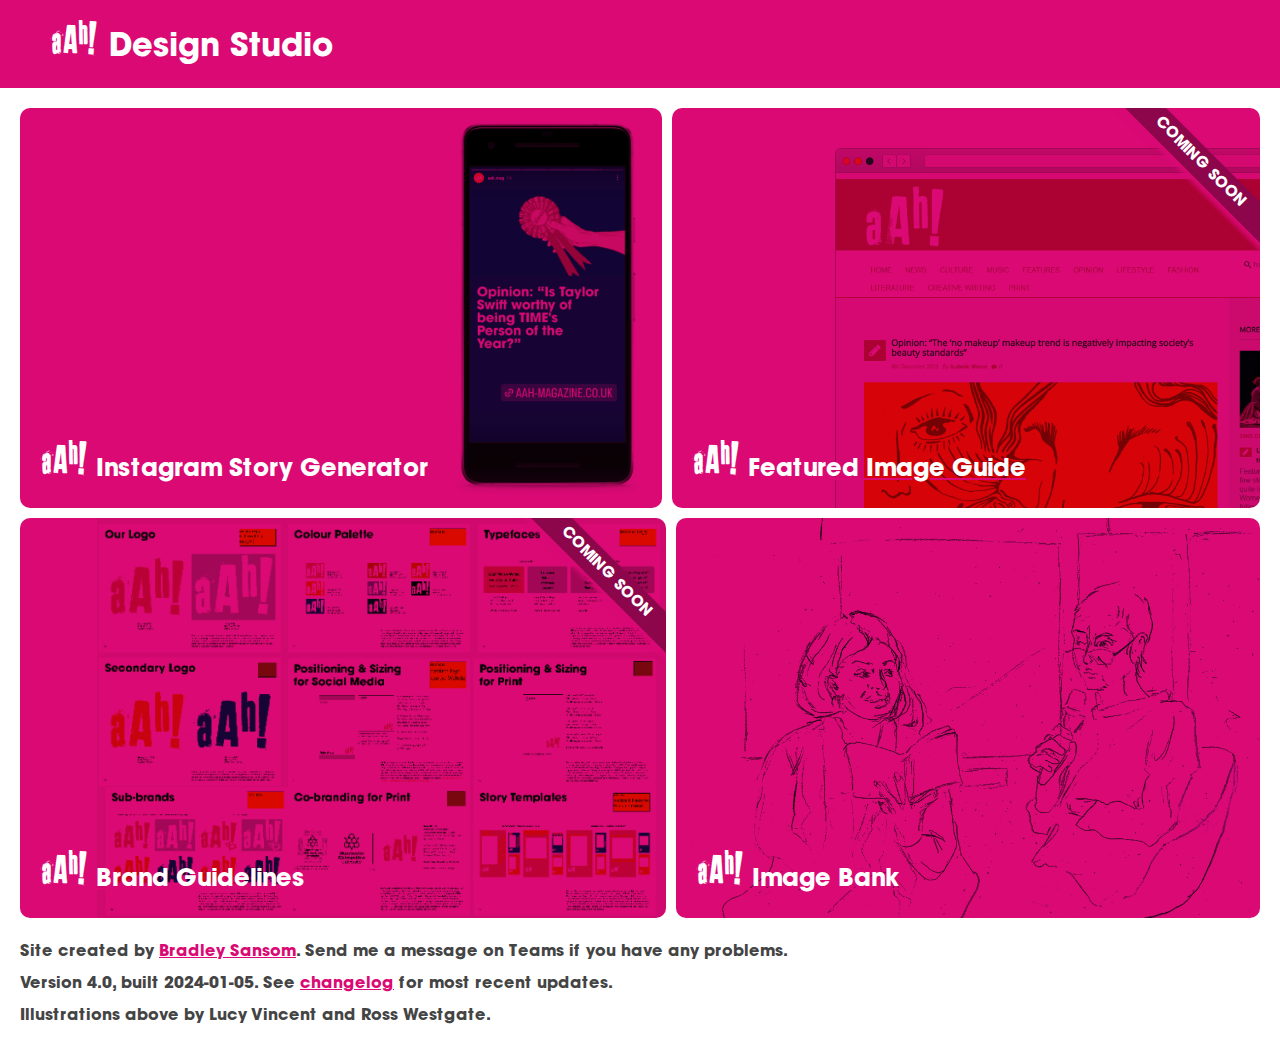
==== index.html @ 0abbd47b "Version 4.0" ====
<!DOCTYPE html>
<html lang="en">

<head>
    <meta charset="UTF-8">
    <meta http-equiv="X-UA-Compatible" content="IE=edge">
    <meta name="viewport" content="width=device-width, initial-scale=1.0">

    <!-- Primary Meta Tags -->
    <title>aAh! Design Studio</title>
    <meta name="title" content="aAh! Design Studio">
    <meta name="description"
        content="A set of tools to assist in the creation of consistent graphics for aAh! magazine, including for Instagram stories and the website.">
    <meta name="theme-color" content="#da0974">

    <!-- Open Graph / Facebook -->
    <meta property="og:type" content="website">
    <meta property="og:url" content="https://mag-images.github.io/">
    <meta property="og:title" content="aAh! Design Studio">
    <meta property="og:description"
        content="A set of tools to assist in the creation of consistent graphics for aAh! magazine, including for Instagram stories and the website.">
    <meta property="og:image" content="https://mag-images.github.io/images/meta.png">

    <!-- Twitter -->
    <meta property="twitter:card" content="summary_large_image">
    <meta property="twitter:url" content="https://mag-images.github.io/">
    <meta property="twitter:title" content="aAh! Design Studio">
    <meta property="twitter:description"
        content="A set of tools to assist in the creation of consistent graphics for aAh! magazine, including for Instagram stories and the website.">
    <meta property="twitter:image" content="https://mag-images.github.io/images/meta.png">

    <!-- Icons -->
    <link rel="shortcut icon" href="/favicon.ico" type="image/x-icon">
    <link rel="icon" href="/favicon.ico" type="image/x-icon">
    <link rel="apple-touch-icon" href="/images/icons/icon-192x192.png">

    <!-- PWA Manifest -->
    <link rel="manifest" href="manifest.json">


    <style>
        :root {
            --aah-pink: #da0974;
            --aah-blue: #195f72;
            --aah-orange: #fb5012;
            --grey: #444;
            --energy-yellow: #e1ad01;
            --energy-green: #00a693;
            --energy-terracota: #d47553;
            --freshers23-tomato: #eb5a4d;
            --freshers23-cherry: #a7191d;
            --freshers23-mint: #61a5a0;
            --freshers23-cream: #f6e7ce;
        }

        @font-face {
            font-family: 'AAHITCAvantGardeProBold';
            src: url(fonts/AAHITCAvantGardeProBold.eot);
            src: url(fonts/AAHITCAvantGardeProBold.eot) format("embedded-opentype"), url(fonts/AAHITCAvantGardeProBold.woff2) format("woff2"), url(fonts/AAHITCAvantGardeProBold.woff) format("woff"), url(fonts/AAHITCAvantGardeProBold.ttf) format("truetype"), url(fonts/AAHITCAvantGardeProBold.svg#AAHITCAvantGardeProBold) format("svg")
        }



        body {
            font-family: "AAHITCAvantGardeProBold", sans-serif;
            margin: 0;
            padding: 0
        }


        h3 {
            color: var(--aah-pink);
            font-size: 1.5rem;
            margin-bottom: 10px
        }

        header {
            padding: 20px 20px 20px 50px;
            background-color: var(--aah-pink);
            display: flex;
            flex-direction: row;
            flex-wrap: nowrap;
            align-items: center;
            justify-content: flex-start;
            gap: 20px
        }

        header img,
        header h1 {
            display: inline-block;
            margin: 0
        }

        h1 {
            color: #fff
        }

        p {
            color: var(--grey)
        }





        header p {
            color: #fff
        }




        main a.inactive {
            background-color: var(--grey)
        }

        main a.active {
            background-color: var(--aah-pink);
            text-decoration: none
        }







        footer {
            color: var(--grey);
            padding-left: 20px
        }

        footer a {
            color: var(--aah-pink)
        }

        #blurb {
            border: 6px solid var(--aah-pink);
            padding: 24px;
            border-radius: 12px;
            margin: 0;
            font-size: 1.3rem
        }



        .logo {
            font-size: 3rem
        }





        .new {
            color: transparent;
            text-shadow: 0 0 0 white;
            text-transform: uppercase;
        }




        .ribbon-wrapper {
            width: 185px;
            height: 188px;
            overflow: hidden;
            position: absolute;
            top: 0px;
            right: 0px;
        }

        .ribbon {
            font: 15px 'AAHITCAvantGardeProBold';
            color: #333;
            text-align: center;
            -webkit-transform: rotate(45deg);
            -moz-transform: rotate(45deg);
            -ms-transform: rotate(45deg);
            -o-transform: rotate(45deg);
            position: relative;
            padding: 7px 0;
            top: 40px;
            right: 0px;
            width: 250px;
            background-color: #8d054b;
            color: #fff;
            box-shadow: 10px 5px 5px var(--aah-pink);

        }

        main {

            accent-color: var(--aah-pink);
            padding: 10px;
            margin: 10px;
            display: flex;
            gap: 10px;
            flex-wrap: wrap;
        }

        main>a {
            position: relative;
            z-index: 90;
            min-height: 40vh;
            border-radius: 10px;
            min-width: 500px;
            flex-grow: 1;
            background-color: var(--aah-pink);
            color: white;
            padding: 20px;
            display: flex;
            align-items: flex-end;
            transition: .5s;
            text-decoration-color: #da0974;
            background-size: auto 100%;
            background-position: right;
            background-repeat: no-repeat;
            background-blend-mode: multiply;
        }

        main a:hover {
            background-color: #8d054b;
            text-decoration-color: #ffffff;
        }

        main a h2 {
            margin-block: 0;
        }

        @media screen and (max-width: 560px) {
            main a {
                width: 100%;
                min-width: unset;
            }
        }

        a#story {
            background-image: url('/images/story.png');

        }

        a#guidelines {
            background-image: url('/images/guidelines.png');

        }

        a#featured {
            background-image: url('/images/featured.png');

        }

        a#bank {
            background-image: url('/images/bank.png');

        }
    </style>
</head>

<body>
    <header>

        <h1><span class="logo">aah</span> Design Studio</h1>

    </header>
    <main>
        <a href="/story/" id="story">
            <article class="panel">
                <h2><span class="logo">aah</span> Instagram Story Generator</h2>
            </article>
        </a>
        <a href="#" id="featured">
            <article class="panel">
                <div class="ribbon-wrapper">
                    <div class="ribbon">COMING SOON</div>
                </div>
                <h2><span class="logo">aah</span> Featured Image Guide</h2>
            </article>
        </a>
        <a href="#" id="guidelines">
            <article class="panel">
                <div class="ribbon-wrapper">
                    <div class="ribbon">COMING SOON</div>
                </div>
                <h2><span class="logo">aah</span> Brand Guidelines</h2>
            </article>
        </a>
        <a href="https://drive.google.com/drive/folders/1OBRGjMT2rUOKndo6foIfVYJd3H-vvZP6?usp=sharing" id="bank">
            <article class="panel">

                <h2><span class="logo">aah</span> Image Bank</h2>
            </article>
        </a>

    </main>
    <footer>
        <p>Site created by <a href="https://www.bradleysans.uk">Bradley Sansom</a>. Send me a message on Teams if you
            have any
            problems.</p>
        <p>Version 4.0, built 2024-01-05. See <a
                href="https://github.com/mag-images/mag-images.github.io/commits/main">changelog</a> for most recent
            updates.</p>
        <p>Illustrations above by Lucy Vincent and Ross Westgate.</p>
    </footer>

    <script>
        if (navigator && navigator.serviceWorker) {
            navigator.serviceWorker.register('sw.js');
        }
    </script>
</body>


</html>
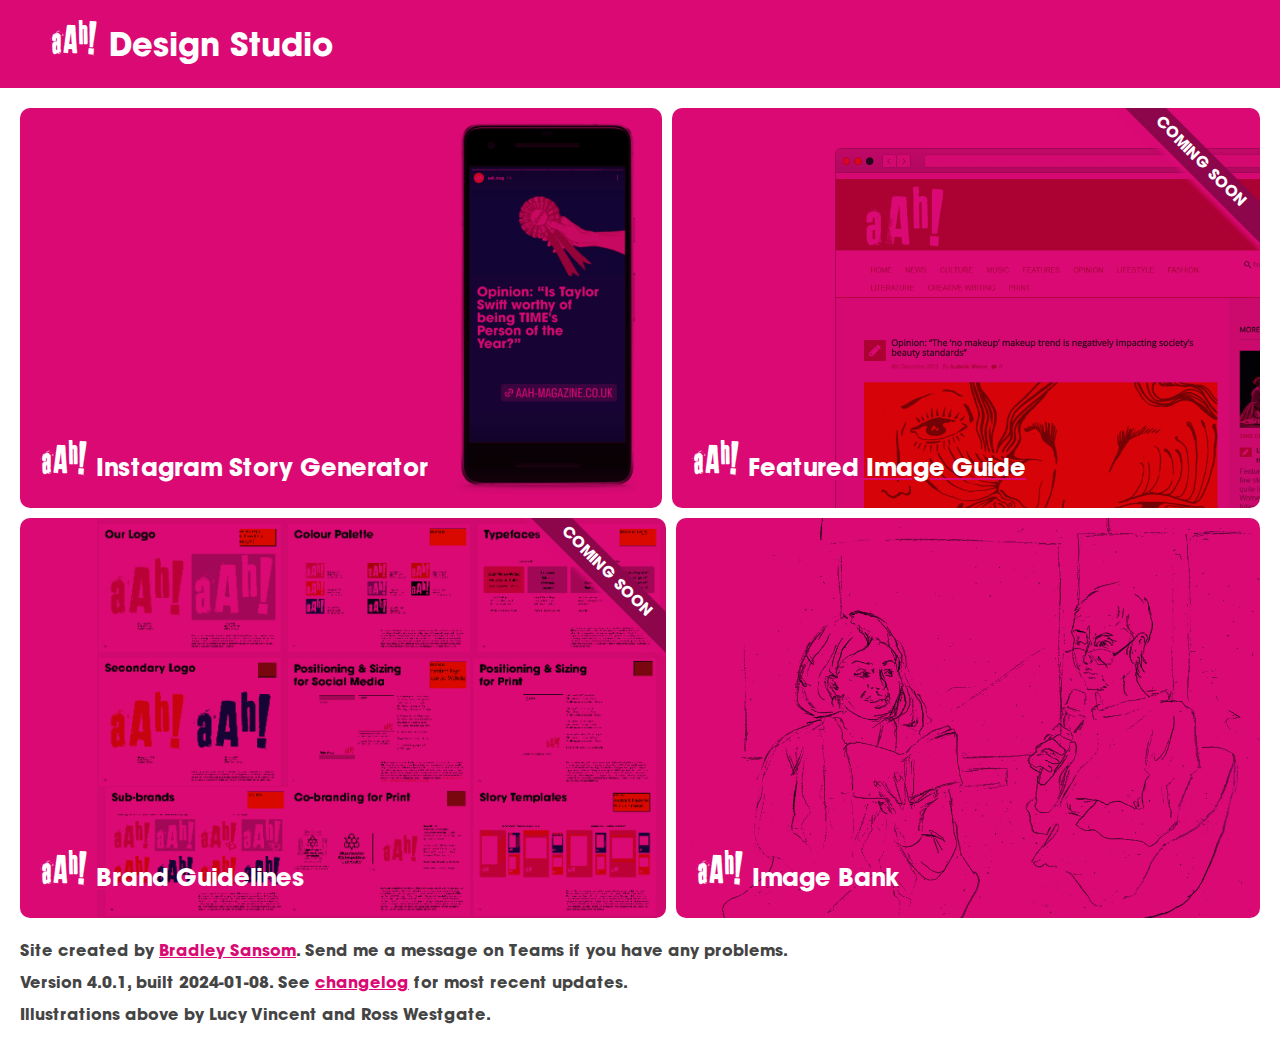
==== commit 18d850f4: "Version 4.0.1" ====
--- a/index.html
+++ b/index.html
@@ -297,7 +297,7 @@
         <p>Site created by <a href="https://www.bradleysans.uk">Bradley Sansom</a>. Send me a message on Teams if you
             have any
             problems.</p>
-        <p>Version 4.0, built 2024-01-05. See <a
+        <p>Version 4.0.1, built 2024-01-08. See <a
                 href="https://github.com/mag-images/mag-images.github.io/commits/main">changelog</a> for most recent
             updates.</p>
         <p>Illustrations above by Lucy Vincent and Ross Westgate.</p>
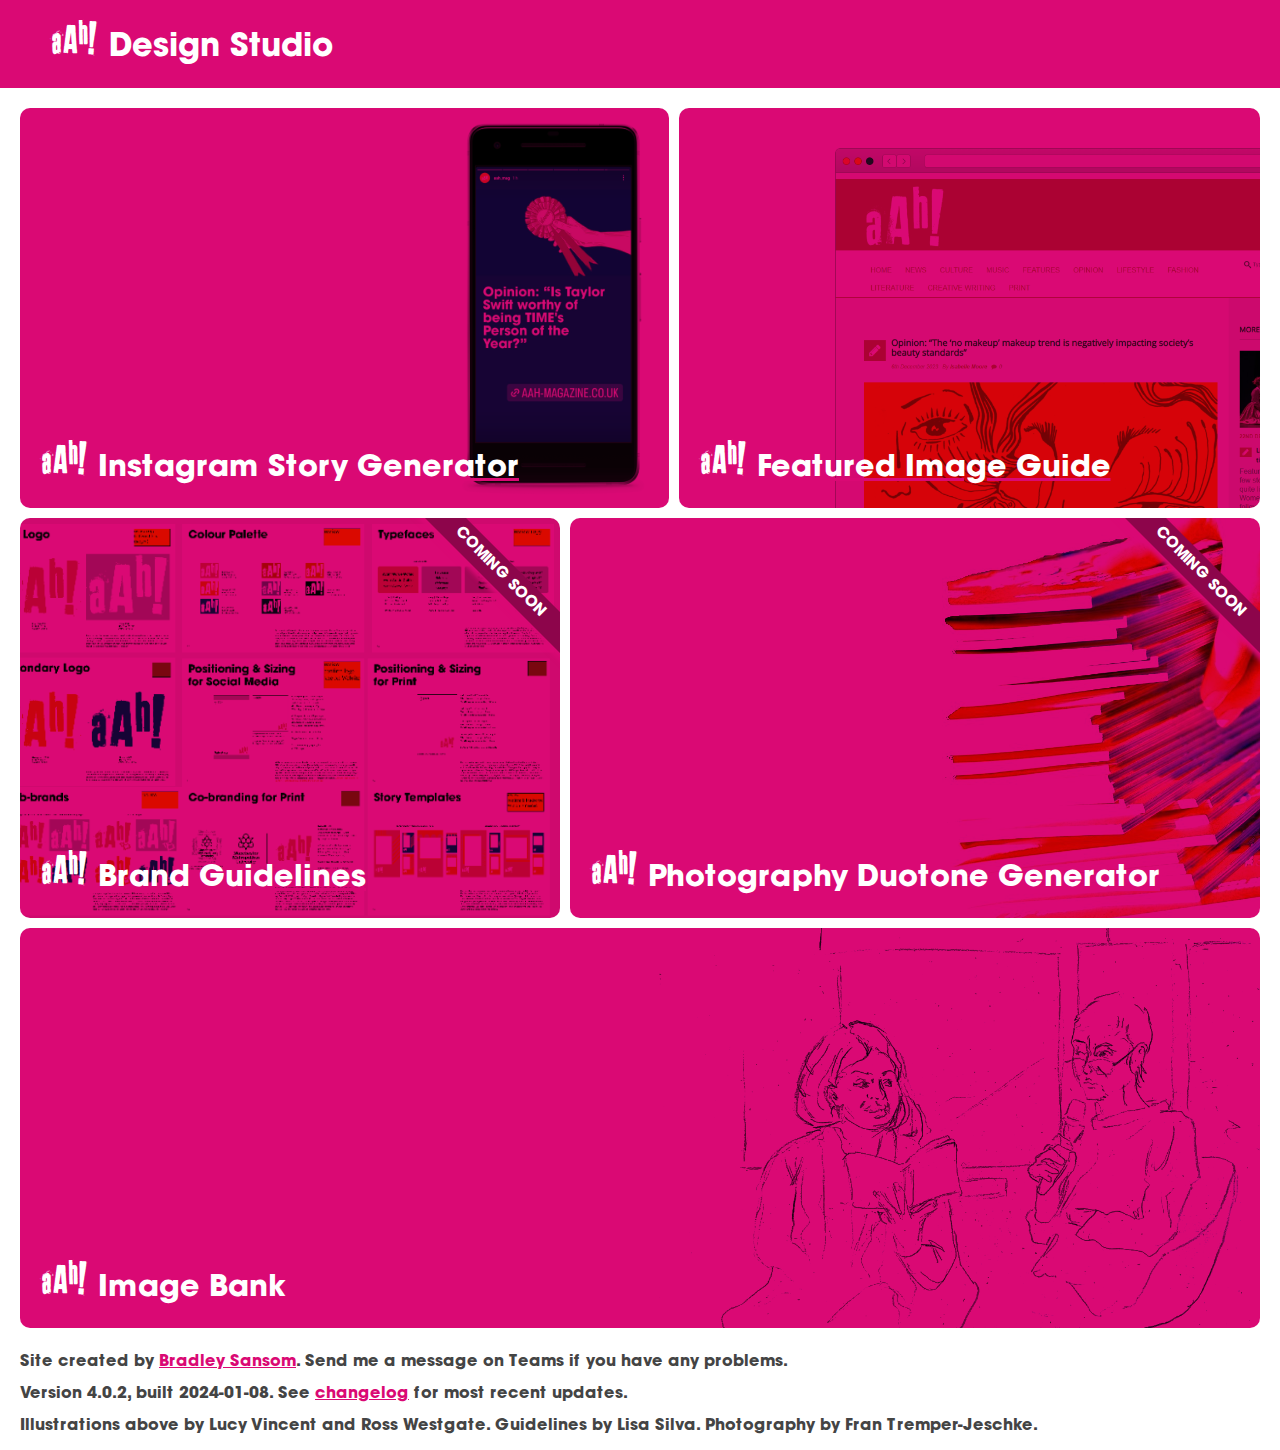
==== commit 15503fb1: "Version 4.0.2" ====
--- a/index.html
+++ b/index.html
@@ -37,224 +37,9 @@
     <!-- PWA Manifest -->
     <link rel="manifest" href="manifest.json">
 
+    <!---->
+    <link rel="stylesheet" href="/style/style.css">
 
-    <style>
-        :root {
-            --aah-pink: #da0974;
-            --aah-blue: #195f72;
-            --aah-orange: #fb5012;
-            --grey: #444;
-            --energy-yellow: #e1ad01;
-            --energy-green: #00a693;
-            --energy-terracota: #d47553;
-            --freshers23-tomato: #eb5a4d;
-            --freshers23-cherry: #a7191d;
-            --freshers23-mint: #61a5a0;
-            --freshers23-cream: #f6e7ce;
-        }
-
-        @font-face {
-            font-family: 'AAHITCAvantGardeProBold';
-            src: url(fonts/AAHITCAvantGardeProBold.eot);
-            src: url(fonts/AAHITCAvantGardeProBold.eot) format("embedded-opentype"), url(fonts/AAHITCAvantGardeProBold.woff2) format("woff2"), url(fonts/AAHITCAvantGardeProBold.woff) format("woff"), url(fonts/AAHITCAvantGardeProBold.ttf) format("truetype"), url(fonts/AAHITCAvantGardeProBold.svg#AAHITCAvantGardeProBold) format("svg")
-        }
-
-
-
-        body {
-            font-family: "AAHITCAvantGardeProBold", sans-serif;
-            margin: 0;
-            padding: 0
-        }
-
-
-        h3 {
-            color: var(--aah-pink);
-            font-size: 1.5rem;
-            margin-bottom: 10px
-        }
-
-        header {
-            padding: 20px 20px 20px 50px;
-            background-color: var(--aah-pink);
-            display: flex;
-            flex-direction: row;
-            flex-wrap: nowrap;
-            align-items: center;
-            justify-content: flex-start;
-            gap: 20px
-        }
-
-        header img,
-        header h1 {
-            display: inline-block;
-            margin: 0
-        }
-
-        h1 {
-            color: #fff
-        }
-
-        p {
-            color: var(--grey)
-        }
-
-
-
-
-
-        header p {
-            color: #fff
-        }
-
-
-
-
-        main a.inactive {
-            background-color: var(--grey)
-        }
-
-        main a.active {
-            background-color: var(--aah-pink);
-            text-decoration: none
-        }
-
-
-
-
-
-
-
-        footer {
-            color: var(--grey);
-            padding-left: 20px
-        }
-
-        footer a {
-            color: var(--aah-pink)
-        }
-
-        #blurb {
-            border: 6px solid var(--aah-pink);
-            padding: 24px;
-            border-radius: 12px;
-            margin: 0;
-            font-size: 1.3rem
-        }
-
-
-
-        .logo {
-            font-size: 3rem
-        }
-
-
-
-
-
-        .new {
-            color: transparent;
-            text-shadow: 0 0 0 white;
-            text-transform: uppercase;
-        }
-
-
-
-
-        .ribbon-wrapper {
-            width: 185px;
-            height: 188px;
-            overflow: hidden;
-            position: absolute;
-            top: 0px;
-            right: 0px;
-        }
-
-        .ribbon {
-            font: 15px 'AAHITCAvantGardeProBold';
-            color: #333;
-            text-align: center;
-            -webkit-transform: rotate(45deg);
-            -moz-transform: rotate(45deg);
-            -ms-transform: rotate(45deg);
-            -o-transform: rotate(45deg);
-            position: relative;
-            padding: 7px 0;
-            top: 40px;
-            right: 0px;
-            width: 250px;
-            background-color: #8d054b;
-            color: #fff;
-            box-shadow: 10px 5px 5px var(--aah-pink);
-
-        }
-
-        main {
-
-            accent-color: var(--aah-pink);
-            padding: 10px;
-            margin: 10px;
-            display: flex;
-            gap: 10px;
-            flex-wrap: wrap;
-        }
-
-        main>a {
-            position: relative;
-            z-index: 90;
-            min-height: 40vh;
-            border-radius: 10px;
-            min-width: 500px;
-            flex-grow: 1;
-            background-color: var(--aah-pink);
-            color: white;
-            padding: 20px;
-            display: flex;
-            align-items: flex-end;
-            transition: .5s;
-            text-decoration-color: #da0974;
-            background-size: auto 100%;
-            background-position: right;
-            background-repeat: no-repeat;
-            background-blend-mode: multiply;
-        }
-
-        main a:hover {
-            background-color: #8d054b;
-            text-decoration-color: #ffffff;
-        }
-
-        main a h2 {
-            margin-block: 0;
-        }
-
-        @media screen and (max-width: 560px) {
-            main a {
-                width: 100%;
-                min-width: unset;
-            }
-        }
-
-        a#story {
-            background-image: url('/images/story.png');
-
-        }
-
-        a#guidelines {
-            background-image: url('/images/guidelines.png');
-
-        }
-
-        a#featured {
-            background-image: url('/images/featured.png');
-
-        }
-
-        a#bank {
-            background-image: url('/images/bank.png');
-
-        }
-    </style>
 </head>
 
 <body>
@@ -263,29 +48,36 @@
         <h1><span class="logo">aah</span> Design Studio</h1>
 
     </header>
-    <main>
-        <a href="/story/" id="story">
+    <main class="tiles">
+        <a href="/story/" id="story" class="tile">
             <article class="panel">
                 <h2><span class="logo">aah</span> Instagram Story Generator</h2>
             </article>
         </a>
-        <a href="#" id="featured">
+        <a href="/featured/" id="featured" class="tile">
             <article class="panel">
-                <div class="ribbon-wrapper">
-                    <div class="ribbon">COMING SOON</div>
-                </div>
+
                 <h2><span class="logo">aah</span> Featured Image Guide</h2>
             </article>
         </a>
-        <a href="#" id="guidelines">
+        <a href="#" id="guidelines" class="tile">
             <article class="panel">
-                <div class="ribbon-wrapper">
-                    <div class="ribbon">COMING SOON</div>
+                <div class="ribbon-wrapper wide">
+                    <div class="ribbon wide">COMING SOON</div>
                 </div>
                 <h2><span class="logo">aah</span> Brand Guidelines</h2>
             </article>
         </a>
-        <a href="https://drive.google.com/drive/folders/1OBRGjMT2rUOKndo6foIfVYJd3H-vvZP6?usp=sharing" id="bank">
+        <a href="#" id="duotone" class="tile">
+            <article class="panel">
+                <div class="ribbon-wrapper wide">
+                    <div class="ribbon wide">COMING SOON</div>
+                </div>
+                <h2><span class="logo">aah</span> Photography Duotone Generator</h2>
+            </article>
+        </a>
+        <a href="https://drive.google.com/drive/folders/1OBRGjMT2rUOKndo6foIfVYJd3H-vvZP6?usp=sharing" id="bank"
+            class="tile">
             <article class="panel">
 
                 <h2><span class="logo">aah</span> Image Bank</h2>
@@ -297,15 +89,16 @@
         <p>Site created by <a href="https://www.bradleysans.uk">Bradley Sansom</a>. Send me a message on Teams if you
             have any
             problems.</p>
-        <p>Version 4.0.1, built 2024-01-08. See <a
+        <p>Version 4.0.2, built 2024-01-08. See <a
                 href="https://github.com/mag-images/mag-images.github.io/commits/main">changelog</a> for most recent
             updates.</p>
-        <p>Illustrations above by Lucy Vincent and Ross Westgate.</p>
+        <p>Illustrations above by Lucy Vincent and Ross Westgate. Guidelines by Lisa Silva. Photography by Fran
+            Tremper-Jeschke.</p>
     </footer>
 
     <script>
         if (navigator && navigator.serviceWorker) {
-            navigator.serviceWorker.register('sw.js');
+            navigator.serviceWorker.register('/sw.js');
         }
     </script>
 </body>
--- a/style/style.css
+++ b/style/style.css
@@ -0,0 +1,591 @@
+ :root {
+     --aah-pink: #da0974;
+     --aah-dark-pink: #8d054b;
+     --aah-blue: #195f72;
+     --aah-orange: #fb5012;
+     --grey: #444;
+     --energy-yellow: #e1ad01;
+     --energy-green: #00a693;
+     --energy-terracota: #d47553;
+     --freshers23-tomato: #eb5a4d;
+     --freshers23-cherry: #a7191d;
+     --freshers23-mint: #61a5a0;
+     --freshers23-cream: #f6e7ce;
+ }
+
+ @font-face {
+     font-family: 'AAHITCAvantGardeProBold';
+     src: url(/fonts/AAHITCAvantGardeProBold.eot);
+     src: url(/fonts/AAHITCAvantGardeProBold.eot) format("embedded-opentype"), url(/fonts/AAHITCAvantGardeProBold.woff2) format("woff2"), url(/fonts/AAHITCAvantGardeProBold.woff) format("woff"), url(/fonts/AAHITCAvantGardeProBold.ttf) format("truetype"), url(/fonts/AAHITCAvantGardeProBold.svg#AAHITCAvantGardeProBold) format("svg")
+ }
+
+ canvas#generatedImage {
+     outline: 1px solid var(--grey);
+     transform: scale(0.5);
+     transform-origin: top left;
+     margin: 0;
+     margin-right: -540px;
+     margin-bottom: -960px;
+ }
+
+ body {
+     font-family: "AAHITCAvantGardeProBold", sans-serif;
+     margin: 0;
+     padding: 0
+ }
+
+ main {
+     display: flex;
+     flex-direction: row;
+     accent-color: var(--aah-pink)
+ }
+
+ h3 {
+     color: var(--aah-pink);
+     font-size: 1.5rem;
+     margin-bottom: 10px
+ }
+
+ header,
+ nav {
+     padding: 20px 50px;
+     display: flex;
+     flex-direction: row;
+     flex-wrap: nowrap;
+     align-items: center;
+     gap: 20px
+ }
+
+ header {
+     background-color: var(--aah-pink);
+     justify-content: flex-start;
+ }
+
+ nav {
+     background-color: var(--aah-dark-pink);
+     justify-content: space-between;
+ }
+
+ nav a {
+     color: #fff;
+     display: inline-block;
+     border: 1px solid #fff;
+     padding: 10px;
+     text-decoration: none;
+     border-radius: 10px;
+     transition: .5s;
+ }
+
+ nav a:hover {
+     border: 5px solid #fff;
+ }
+
+ header img,
+ header h1,
+ nav img,
+ nav h1 {
+     display: inline-block;
+     margin: 0
+ }
+
+ h1 {
+     color: #fff
+ }
+
+ p {
+     color: var(--grey)
+ }
+
+ #formElement {
+     display: none;
+     flex-direction: row;
+     flex-wrap: wrap;
+     justify-content: space-between;
+ }
+
+ header p {
+     color: #fff
+ }
+
+ #controls {
+     margin: 20px
+ }
+
+ input {
+     padding: 10px;
+     border-radius: 10px
+ }
+
+ input[type="file"] {
+     display: none
+ }
+
+ input#headline {
+     font: 20px 'AAHITCAvantGardeProBold';
+     max-width: calc(100vw - 60px)
+ }
+
+ main button,
+ main a,
+ .fileButton {
+     background-color: var(--aah-pink);
+     outline: 0;
+     border: 0;
+     padding: 10px;
+     border-radius: 10px;
+     color: #fff;
+     font: 20px "AAHITCAvantGardeProBold", sans-serif
+ }
+
+ main a.inactive {
+     background-color: var(--grey)
+ }
+
+ main a.active {
+     background-color: var(--aah-pink);
+     text-decoration: none
+ }
+
+ .fileButton {
+     display: inline-block
+ }
+
+ form p,
+ form label,
+ form input,
+ form button,
+ form a {
+     margin-left: 30px
+ }
+
+ .colourLabel,
+ .positionLabel {
+     margin-left: unset;
+     font-size: 1.2rem;
+     bottom: 4px;
+     position: relative;
+ }
+
+ input#colourChoice1,
+ input#colourChoice2,
+ input#colourChoice3,
+ input#colourChoice4,
+ input#colourChoice5,
+ input#colourChoice6,
+ input#colourChoice7,
+ input#small,
+ input#medium,
+ input#large,
+ input.positionChoice {
+     appearance: none;
+     border-radius: 50%;
+     width: 30px;
+     height: 30px;
+     transition: .2s all linear;
+     margin-right: 5px;
+     position: relative;
+     top: 4px;
+     border: 2px var(--grey) solid;
+     padding: unset
+ }
+
+ input#colourChoice1:checked,
+ input#small:checked,
+ input#medium:checked,
+ input#large:checked,
+ input.positionChoice:checked {
+     border: 10px var(--aah-pink) solid
+ }
+
+ input#colourChoice2:checked {
+     border: 10px var(--aah-blue) solid
+ }
+
+ input#colourChoice3:checked {
+     border: 10px var(--aah-orange) solid
+ }
+
+ input#colourChoice4:checked {
+     border: 10px var(--freshers23-cherry) solid
+ }
+
+ input#colourChoice5:checked {
+     border: 10px var(--freshers23-mint) solid
+ }
+
+ input#colourChoice6:checked {
+     border: 10px var(--freshers23-tomato) solid
+ }
+
+ input#colourChoice7:checked {
+     border: 10px var(--freshers23-cream) solid
+ }
+
+ #smallLabel {
+     font-size: 12px
+ }
+
+ #mediumLabel {
+     font-size: 20px
+ }
+
+ #largeLabel {
+     font-size: 30px
+ }
+
+ #styleDropdown {
+     margin-left: 30px;
+     background-color: var(--aah-pink);
+     outline: none;
+     border: none;
+     padding: 10px;
+     border-radius: 12px;
+     color: #fff;
+     font: 20px 'AAHITCAvantGardeProBold'
+ }
+
+ footer {
+     color: var(--grey);
+     padding-left: 20px
+ }
+
+ footer a {
+     color: var(--aah-pink)
+ }
+
+ #blurb {
+     border: 6px solid var(--aah-pink);
+     padding: 24px;
+     border-radius: 12px;
+     margin: 0;
+     font-size: 1.3rem
+ }
+
+ aside.wizard {
+     border: 6px solid var(--aah-dark-pink);
+     background-color: var(--aah-pink);
+     padding: 24px;
+     border-radius: 12px;
+     margin-block: 10px;
+     font-size: 1.3rem
+ }
+
+ aside.wizard p {
+     color: #000;
+     margin-inline-start: 0;
+ }
+
+ aside.wizard #articleUrlInput {
+     margin-inline: 0;
+     width: calc(100% - 30px);
+     max-width: 45ch;
+     border: 0;
+     outline: 0;
+     font: 15px 'AAHITCAvantGardeProBold';
+     font-variant-ligatures: none;
+ }
+
+ aside.wizard #wizardSubmitButton {
+     background-color: #000;
+     color: #fff;
+     border: 0;
+     outline: 0;
+     margin: 0;
+     font: 15px 'AAHITCAvantGardeProBold';
+ }
+
+ #preview {
+     margin: 20px;
+ }
+
+ #preview h2 {
+     margin-top: 0;
+     padding-top: 26px;
+     font-size: 1.3rem
+ }
+
+ .logo {
+     font-size: 3rem
+ }
+
+ #ligature {
+     margin-top: 10px;
+     width: 30px;
+     height: 30px
+ }
+
+ #ligature:checked {
+     background-color: var(--aah-pink)
+ }
+
+ #lig {
+     color: var(--grey);
+     margin: 5px;
+     position: relative;
+     bottom: 8px;
+ }
+
+ span#direction::after {
+     content: "to the right."
+ }
+
+ @media screen and (max-width:960px) {
+     main {
+         flex-direction: column
+     }
+
+     span#direction::after {
+         content: "below."
+     }
+
+     section#preview {
+         margin: auto;
+         overflow: hidden;
+     }
+ }
+
+ .new {
+     color: transparent;
+     text-shadow: 0 0 0 #fff;
+     text-transform: uppercase;
+ }
+
+ #fileChoices {
+     display: flex;
+     flex-direction: row;
+     gap: 10px;
+     align-items: center;
+
+ }
+
+ #fileLabel {
+     margin-block: 0;
+
+ }
+
+ .positionIcon {
+     height: 15px;
+     margin-right: 10px;
+ }
+
+ .radiosGroup {
+     display: inline-block;
+
+ }
+
+ #orFillOut {
+     font-size: 1rem;
+     display: inline-block;
+     margin-block-start: 30px;
+     color: #fff;
+ }
+
+ #hopefully,
+ #loading,
+ #didNotWork {
+     margin-block-start: 10px;
+     display: none;
+ }
+
+ #manualButton {
+     display: inline;
+     background-color: #000;
+     color: #fff;
+     border: 0;
+     outline: 0;
+     margin: 0;
+     font: 15px 'AAHITCAvantGardeProBold';
+
+ }
+
+ input[type="button"] {
+     cursor: pointer;
+ }
+
+ #complicatedReasons {
+     display: none;
+ }
+
+ #imageDownloadLink {
+     background-color: unset;
+     padding: unset;
+     font: unset;
+     color: var(--aah-pink);
+     margin: unset;
+
+ }
+
+ aside.wizard {
+     position: relative;
+     z-index: 90;
+ }
+
+ .ribbon-wrapper {
+     width: 85px;
+     height: 88px;
+     overflow: hidden;
+     position: absolute;
+     top: -3px;
+     right: -3px;
+ }
+
+ .ribbon-wrapper.wide {
+     width: 185px;
+     height: 188px;
+     top: 0;
+     right: 0;
+ }
+
+ .ribbon {
+     font: 15px 'AAHITCAvantGardeProBold';
+     color: #333;
+     text-align: center;
+     position: relative;
+     transform: rotate(45deg);
+     padding: 7px 0;
+     top: 15px;
+     right: 0;
+     width: 120px;
+     background-color: var(--aah-dark-pink);
+     color: #fff;
+ }
+
+ .ribbon.wide {
+     top: 40px;
+     width: 250px;
+     box-shadow: 10px 5px 5px var(--aah-pink);
+
+ }
+
+ fieldset {
+     border: 0;
+     outline: 0;
+     padding: 0;
+     margin: 0;
+ }
+
+ fieldset.storyStyle div.storyStyleChoices {
+     display: flex;
+     flex-direction: row;
+     flex-wrap: wrap;
+     gap: 10px;
+     margin-inline-start: 30px;
+ }
+
+ fieldset.storyStyle label {
+     flex-grow: 1;
+     height: 150px;
+     width: 150px;
+     padding: 10px;
+     background-color: var(--aah-pink);
+     display: flex;
+     align-items: flex-end;
+     border-radius: 10px;
+     margin: 0;
+     background-size: contain;
+     background-repeat: no-repeat;
+     background-position: right;
+     color: #fff;
+ }
+
+ fieldset.storyStyle label input {
+     display: none;
+ }
+
+ fieldset.storyStyle label:has(input:checked) {
+     background-color: var(--aah-dark-pink);
+ }
+
+ fieldset.storyStyle label:has(input#styleChoice1) {
+     background-image: url('/images/styles/normal.png');
+ }
+
+ fieldset.storyStyle label:has(input#styleChoice2) {
+     background-image: url('/images/styles/christmas.png');
+ }
+
+ fieldset.storyStyle label:has(input#styleChoice3) {
+     background-image: url('/images/styles/blenny.png');
+ }
+
+ fieldset.storyStyle label:has(input#styleChoice4) {
+     background-image: url('/images/styles/upsidedown.png');
+ }
+
+ fieldset.storyStyle label:has(input#styleChoice5) {
+     background-image: url('/images/styles/review.png');
+ }
+
+ main.tiles {
+     accent-color: var(--aah-pink);
+     padding: 10px;
+     margin: 10px;
+     display: flex;
+     gap: 10px;
+     flex-wrap: wrap;
+ }
+
+ main>a.tile {
+     position: relative;
+     z-index: 90;
+     min-height: 40vh;
+     border-radius: 10px;
+     min-width: 500px;
+     flex-grow: 1;
+     background-color: var(--aah-pink);
+     color: #fff;
+     padding: 20px;
+     display: flex;
+     align-items: flex-end;
+     transition: .5s;
+     text-decoration-color: var(--aah-pink);
+     background-size: auto 100%;
+     background-position: right;
+     background-repeat: no-repeat;
+     background-blend-mode: multiply;
+ }
+
+ main a.tile:hover {
+     background-color: var(--aah-dark-pink);
+     text-decoration-color: #fff;
+ }
+
+ main a.tile h2 {
+     margin-block: 0;
+ }
+
+ @media screen and (max-width: 560px) {
+     main a.tile {
+         width: 100%;
+         min-width: unset;
+     }
+ }
+
+ a.tile#story {
+     background-image: url('/images/story.png');
+
+ }
+
+ a.tile#guidelines {
+     background-image: url('/images/guidelines.png');
+
+ }
+
+ a.tile#featured {
+     background-image: url('/images/featured.png');
+
+ }
+
+ a.tile#bank {
+     background-image: url('/images/bank.png');
+
+ }
+
+ a.tile#duotone {
+     background-image: url('/images/stack.jpeg');
+
+ }
+
+ h1 .subtitle {
+     font-size: 1rem;
+ }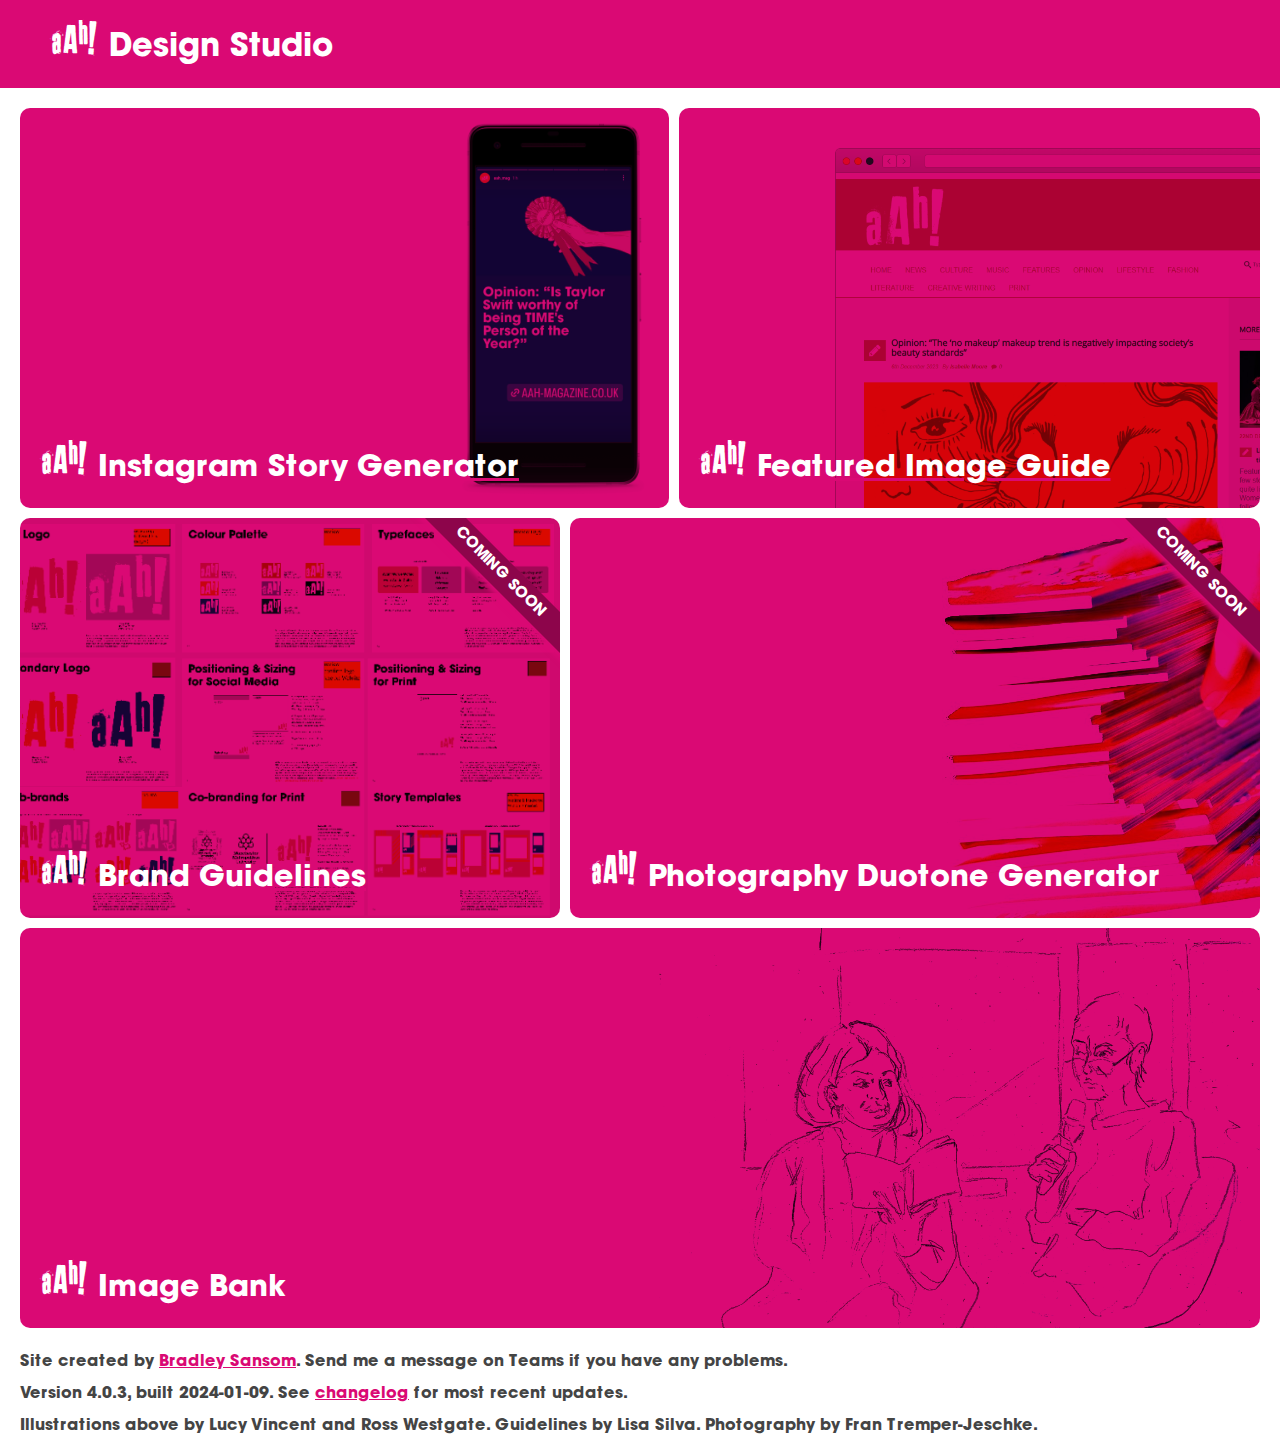
==== commit b8bf55f3: "Version 4.0.3" ====
--- a/index.html
+++ b/index.html
@@ -89,7 +89,7 @@
         <p>Site created by <a href="https://www.bradleysans.uk">Bradley Sansom</a>. Send me a message on Teams if you
             have any
             problems.</p>
-        <p>Version 4.0.2, built 2024-01-08. See <a
+        <p>Version 4.0.3, built 2024-01-09. See <a
                 href="https://github.com/mag-images/mag-images.github.io/commits/main">changelog</a> for most recent
             updates.</p>
         <p>Illustrations above by Lucy Vincent and Ross Westgate. Guidelines by Lisa Silva. Photography by Fran
--- a/style/style.css
+++ b/style/style.css
@@ -474,8 +474,9 @@
 
  fieldset.storyStyle label {
      flex-grow: 1;
+     flex-shrink: 0;
      height: 150px;
-     width: 150px;
+     width: 180px;
      padding: 10px;
      background-color: var(--aah-pink);
      display: flex;
@@ -516,6 +517,30 @@
      background-image: url('/images/styles/review.png');
  }
 
+ fieldset.storyStyle label:has(input#styleChoice6) {
+     background-image: url('/images/styles/writeFor.png');
+ }
+
+ fieldset.storyStyle label:has(input#styleChoice7) {
+     background-image: url('/images/styles/designFor.png');
+ }
+
+ fieldset.storyStyle label:has(input#styleChoice8) {
+     background-image: url('/images/styles/illustrateFor.png');
+ }
+
+ fieldset.storyStyle label:has(input#styleChoice9) {
+     background-image: url('/images/styles/Rise.png');
+ }
+
+ fieldset.storyStyle label:has(input#styleChoice10) {
+     background-image: url('/images/styles/FutureMe.png');
+ }
+
+ fieldset.storyStyle label:has(input#styleChoice11) {
+     background-image: url('/images/styles/TwoHundred.png');
+ }
+
  main.tiles {
      accent-color: var(--aah-pink);
      padding: 10px;
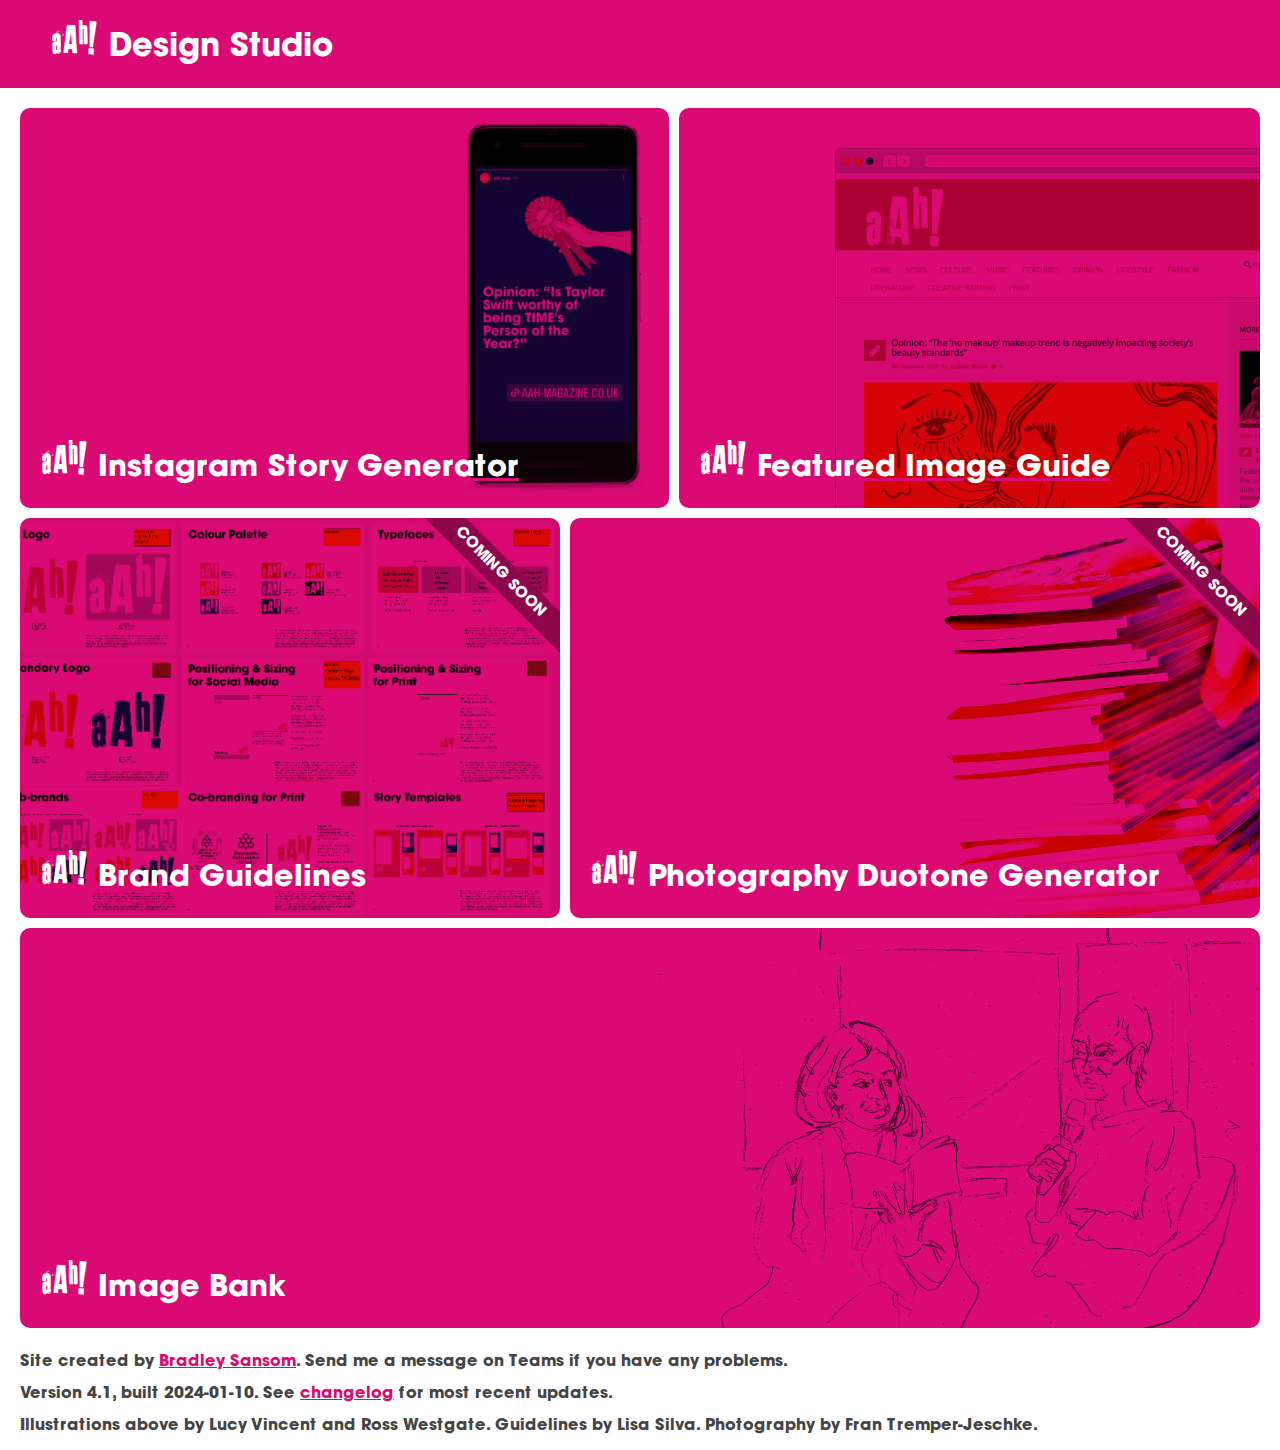
==== commit 661cc883: "Version 4.1" ====
--- a/index.html
+++ b/index.html
@@ -89,7 +89,7 @@
         <p>Site created by <a href="https://www.bradleysans.uk">Bradley Sansom</a>. Send me a message on Teams if you
             have any
             problems.</p>
-        <p>Version 4.0.3, built 2024-01-09. See <a
+        <p>Version 4.1, built 2024-01-10. See <a
                 href="https://github.com/mag-images/mag-images.github.io/commits/main">changelog</a> for most recent
             updates.</p>
         <p>Illustrations above by Lucy Vincent and Ross Westgate. Guidelines by Lisa Silva. Photography by Fran
--- a/style/style.css
+++ b/style/style.css
@@ -176,6 +176,7 @@
  input#small,
  input#medium,
  input#large,
+ input#extraLarge,
  input.positionChoice {
      appearance: none;
      border-radius: 50%;
@@ -193,6 +194,7 @@
  input#small:checked,
  input#medium:checked,
  input#large:checked,
+ input#extraLarge:checked,
  input.positionChoice:checked {
      border: 10px var(--aah-pink) solid
  }
@@ -231,6 +233,10 @@
 
  #largeLabel {
      font-size: 30px
+ }
+
+ #extraLargeLabel {
+     font-size: 45px
  }
 
  #styleDropdown {
@@ -530,14 +536,26 @@
  }
 
  fieldset.storyStyle label:has(input#styleChoice9) {
+     background-image: url('/images/styles/writeForBg.png');
+ }
+
+ fieldset.storyStyle label:has(input#styleChoice10) {
+     background-image: url('/images/styles/designForBg.png');
+ }
+
+ fieldset.storyStyle label:has(input#styleChoice11) {
+     background-image: url('/images/styles/illustrateForBg.png');
+ }
+
+ fieldset.storyStyle label:has(input#styleChoice12) {
      background-image: url('/images/styles/Rise.png');
  }
 
- fieldset.storyStyle label:has(input#styleChoice10) {
+ fieldset.storyStyle label:has(input#styleChoice13) {
      background-image: url('/images/styles/FutureMe.png');
  }
 
- fieldset.storyStyle label:has(input#styleChoice11) {
+ fieldset.storyStyle label:has(input#styleChoice14) {
      background-image: url('/images/styles/TwoHundred.png');
  }
 
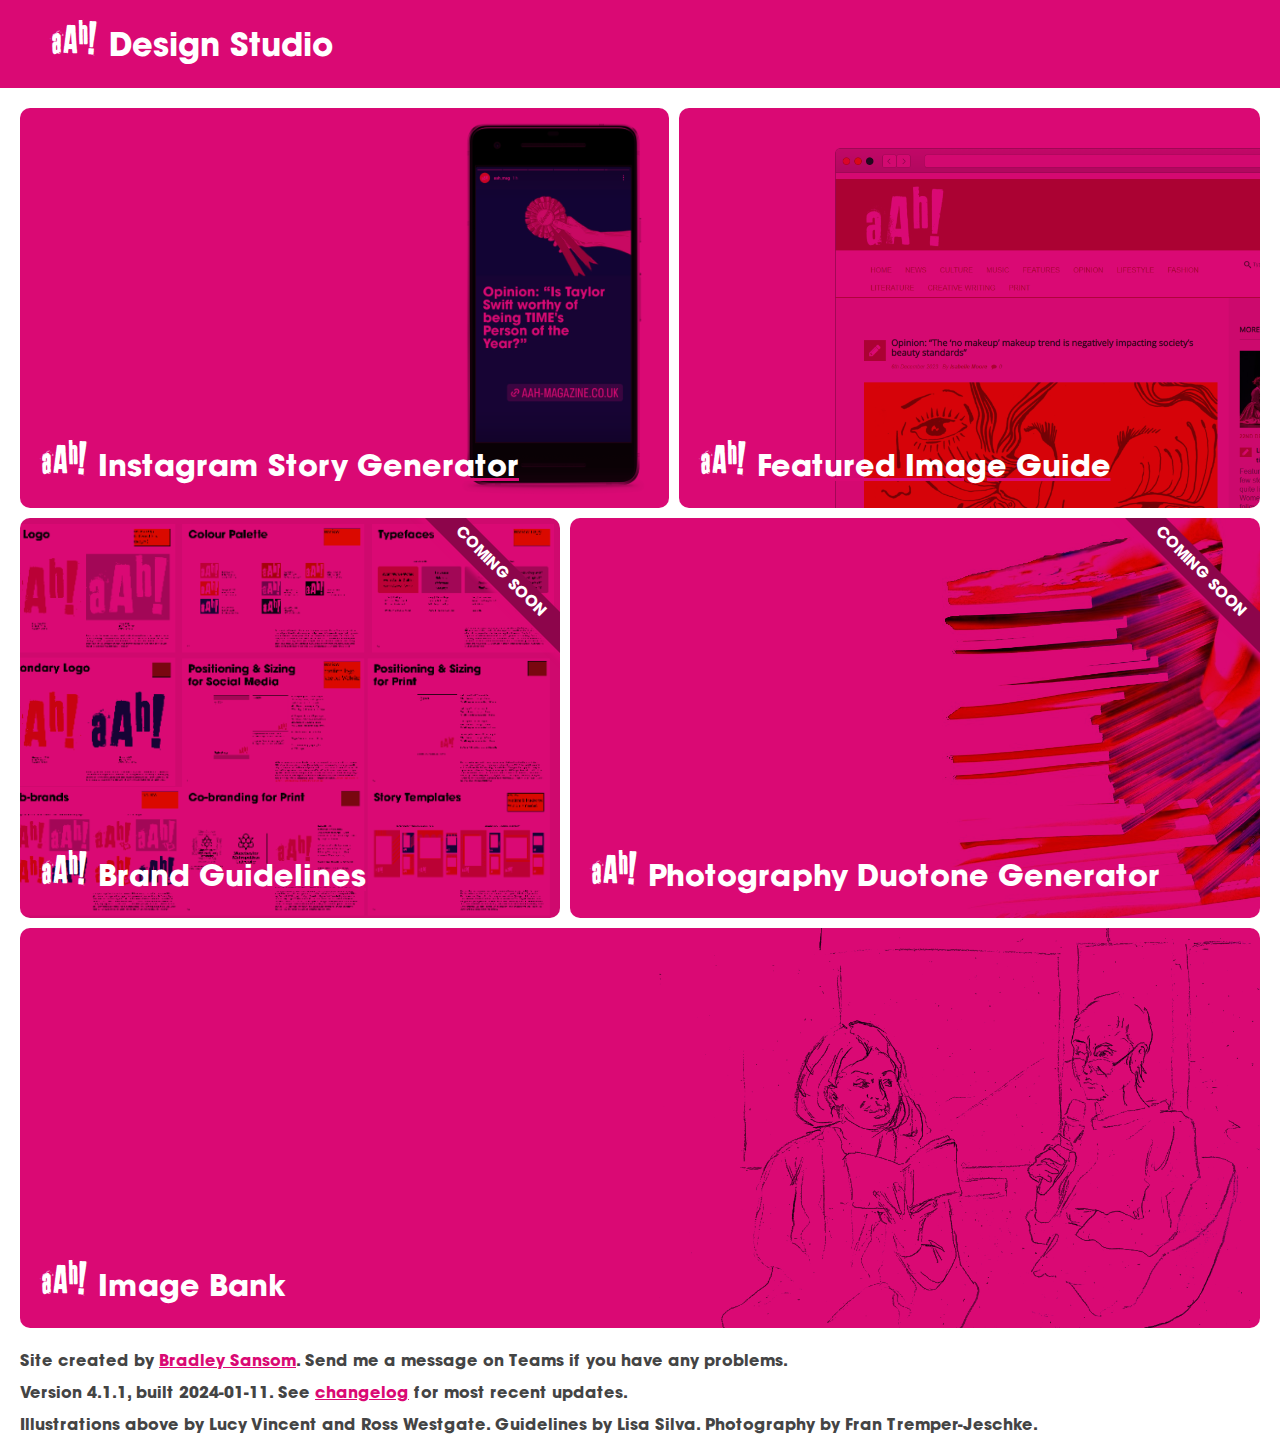
==== commit 6b8c0848: "Version 4.1.1" ====
--- a/index.html
+++ b/index.html
@@ -89,7 +89,7 @@
         <p>Site created by <a href="https://www.bradleysans.uk">Bradley Sansom</a>. Send me a message on Teams if you
             have any
             problems.</p>
-        <p>Version 4.1, built 2024-01-10. See <a
+        <p>Version 4.1.1, built 2024-01-11. See <a
                 href="https://github.com/mag-images/mag-images.github.io/commits/main">changelog</a> for most recent
             updates.</p>
         <p>Illustrations above by Lucy Vincent and Ross Westgate. Guidelines by Lisa Silva. Photography by Fran
--- a/style/style.css
+++ b/style/style.css
@@ -147,7 +147,8 @@
  }
 
  .fileButton {
-     display: inline-block
+     display: inline-block;
+     cursor: pointer;
  }
 
  form p,
@@ -187,7 +188,8 @@
      position: relative;
      top: 4px;
      border: 2px var(--grey) solid;
-     padding: unset
+     padding: unset;
+     cursor: pointer;
  }
 
  input#colourChoice1:checked,
@@ -317,7 +319,8 @@
  #ligature {
      margin-top: 10px;
      width: 30px;
-     height: 30px
+     height: 30px;
+     cursor: pointer;
  }
 
  #ligature:checked {
@@ -329,6 +332,10 @@
      margin: 5px;
      position: relative;
      bottom: 8px;
+ }
+
+ .warning {
+     font-size: 0.8rem;
  }
 
  span#direction::after {
@@ -493,6 +500,11 @@
      background-repeat: no-repeat;
      background-position: right;
      color: #fff;
+     cursor: pointer;
+ }
+
+ fieldset.storyStyle label:has(.warning) {
+     padding-right: 100px;
  }
 
  fieldset.storyStyle label input {
@@ -557,6 +569,7 @@
 
  fieldset.storyStyle label:has(input#styleChoice14) {
      background-image: url('/images/styles/TwoHundred.png');
+     cursor: not-allowed;
  }
 
  main.tiles {
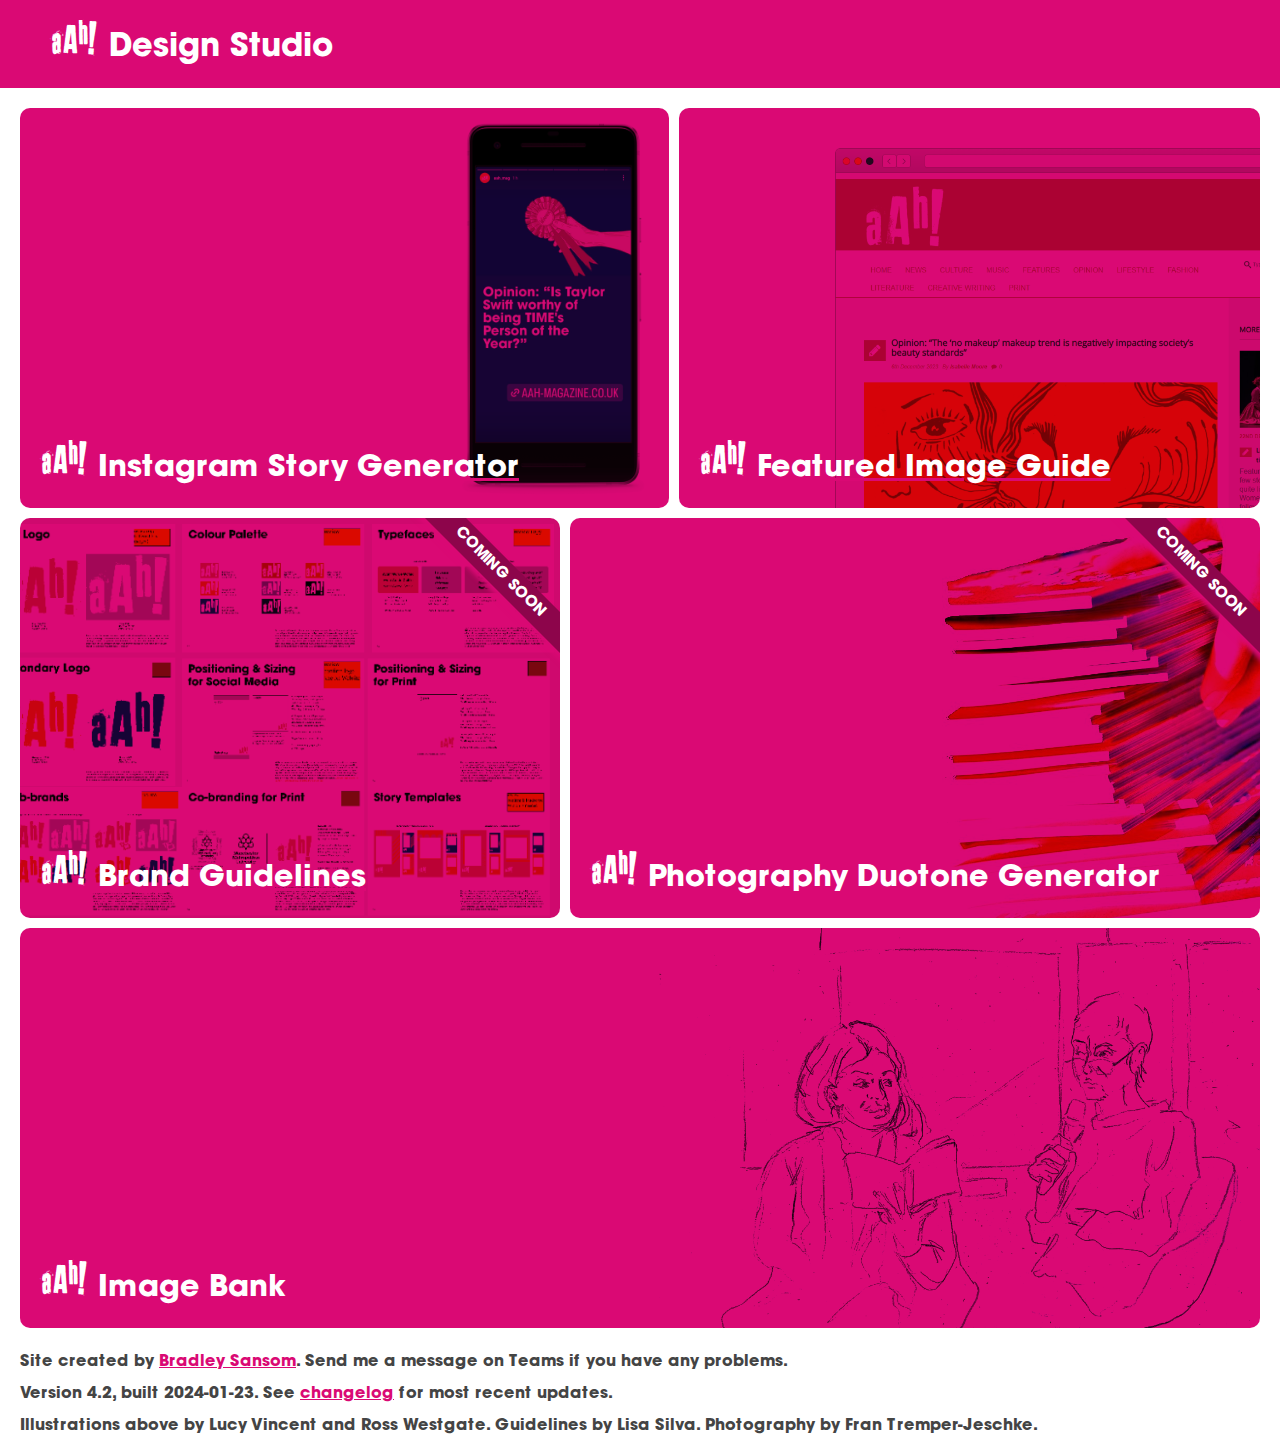
==== commit 85d67a00: "Version 4.2" ====
--- a/index.html
+++ b/index.html
@@ -89,7 +89,7 @@
         <p>Site created by <a href="https://www.bradleysans.uk">Bradley Sansom</a>. Send me a message on Teams if you
             have any
             problems.</p>
-        <p>Version 4.1.1, built 2024-01-11. See <a
+        <p>Version 4.2, built 2024-01-23. See <a
                 href="https://github.com/mag-images/mag-images.github.io/commits/main">changelog</a> for most recent
             updates.</p>
         <p>Illustrations above by Lucy Vincent and Ross Westgate. Guidelines by Lisa Silva. Photography by Fran
--- a/style/style.css
+++ b/style/style.css
@@ -644,4 +644,253 @@
 
  h1 .subtitle {
      font-size: 1rem;
+ }
+
+ main.guideline {
+     margin: auto;
+     display: block;
+     padding: 20px;
+ }
+
+ main.guideline section {
+     max-width: 1000px;
+     margin: auto;
+ }
+
+ main.guideline section.testers {
+     max-width: 100%;
+ }
+
+ main.guideline h2 {
+     color: var(--aah-pink);
+     font-size: 2rem;
+ }
+
+ main.guideline p {
+     color: #000;
+     font-size: 1.2rem;
+     line-height: 1.2;
+ }
+
+ main.guideline p a {
+     background: none;
+     padding: unset;
+     margin: unset;
+     color: unset;
+     font-variant-ligatures: none;
+     font-size: unset;
+
+ }
+
+ main.guideline section img.guidelineImage {
+     max-width: 80%;
+     margin: auto;
+ }
+
+ div.swatches {
+     display: flex;
+     flex-direction: row;
+     flex-wrap: wrap;
+     column-gap: 50px;
+     justify-content: space-around;
+ }
+
+ div.swatch {
+     display: flex;
+     flex-direction: row;
+     flex-wrap: wrap;
+     gap: 10px;
+     margin-block: 10px;
+ }
+
+ div.swatch .sample {
+     width: 100px;
+     height: 100px;
+     border-radius: 100%;
+     border: 1px solid grey;
+ }
+
+ .colourType {
+     color: grey;
+     padding-inline-end: 10px;
+ }
+
+
+
+ .sample.pink {
+     background-color: var(--aah-pink);
+ }
+
+ .sample.teal {
+     background-color: var(--aah-blue)
+ }
+
+ .sample.orange {
+     background-color: var(--aah-orange);
+ }
+
+ div.swatch aside h3 {
+     margin: 0;
+     color: unset;
+
+ }
+
+ #testersTitle {
+     max-width: 1000px;
+     margin: auto;
+     margin-block-end: 0.83em;
+ }
+
+ .testerHomepage {
+     max-width: 400px;
+     padding: 20px;
+     border: 1px solid black;
+     background-color: #f9f9f9;
+ }
+
+ .testerHomepageHeadline {
+     width: 95%;
+     color: rgb(51, 51, 51);
+     font-family: "Open Sans", sans-serif;
+     font-size: 25px;
+     margin-block: 0;
+ }
+
+ .testerHomepageHeadline img {
+     height: 20px;
+     padding-inline-end: 10px;
+
+ }
+
+ .testerHomepageImage {
+     width: 100%;
+     max-width: 400px;
+     aspect-ratio: auto 247 / 146;
+ }
+
+ main.guideline p.testerHomepageDate {
+     color: var(--aah-pink);
+     text-transform: uppercase;
+     font-size: 1rem;
+     font-family: "Source Sans Pro", "Helvetica Neue", arial, sans-serif;
+     font-weight: 600;
+
+ }
+
+ .testerArticle {
+     max-width: 700px;
+     padding: 20px;
+     border: 1px solid black;
+     background-color: #f9f9f9;
+ }
+
+ .testerArticleHeadline {
+     width: 95%;
+     color: rgb(51, 51, 51);
+     font-family: "Open Sans", sans-serif;
+     font-size: 25px;
+     margin-block: 0;
+ }
+
+ .testerArticleHeadlineContainer {
+     display: flex;
+     flex-direction: row;
+     flex-wrap: nowrap;
+     padding-block-end: 20px;
+ }
+
+ .testerArticleHeadlineContainer img {
+     height: 60px;
+     padding-inline-end: 20px;
+
+ }
+
+ .testerArticleImage {
+     width: 100%;
+     aspect-ratio: 16/9;
+ }
+
+ main.guideline p.testerArticleDate {
+     color: var(--aah-pink);
+     text-transform: uppercase;
+     font-size: 1rem;
+     font-family: "Source Sans Pro", "Helvetica Neue", arial, sans-serif;
+     font-weight: 600;
+     display: inline;
+
+ }
+
+ main.guideline p.testerArticleAuthor {
+     display: inline;
+     color: var(--aah-pink);
+     font-style: italic;
+     font-size: 1rem;
+     font-family: "Source Sans Pro", "Helvetica Neue", arial, sans-serif;
+     font-weight: 600;
+     padding-inline-start: 10px;
+
+ }
+
+ main.guideline p.testerArticleAuthor img {
+     height: 1rem;
+     padding-inline: 5px;
+ }
+
+ div.testerStory {
+     max-width: 400px;
+     aspect-ratio: 9/16;
+     background-color: var(--aah-pink);
+     display: flex;
+     flex-direction: column;
+     justify-content: space-between;
+
+ }
+
+ main.guideline .testerStoryHeadline {
+     color: #fff;
+     margin: 100px 20px;
+     font-size: 1.5rem;
+ }
+
+ .testerStoryImage {
+     width: 100%;
+     aspect-ratio: 16/9;
+     margin-block-end: 50px
+ }
+
+ div.testerExamples {
+     display: flex;
+     flex-direction: row;
+     flex-wrap: wrap;
+     gap: 20px;
+     justify-content: space-around;
+ }
+
+ #testersIntro {
+     max-width: 1000px;
+     margin: auto;
+ }
+
+ div.testerUpload {
+     display: flex;
+     align-items: center
+ }
+
+ div.testerUpload div#fileChoices {
+     margin: auto;
+ }
+
+ a.anchor {
+     background-color: unset;
+     color: var(--aah-pink);
+     padding: unset;
+     margin: unset;
+     text-decoration-color: transparent;
+     transition: 0.2s;
+     text-decoration-thickness: 3px;
+ }
+
+ a.anchor:hover {
+     text-decoration-color: var(--grey);
+
  }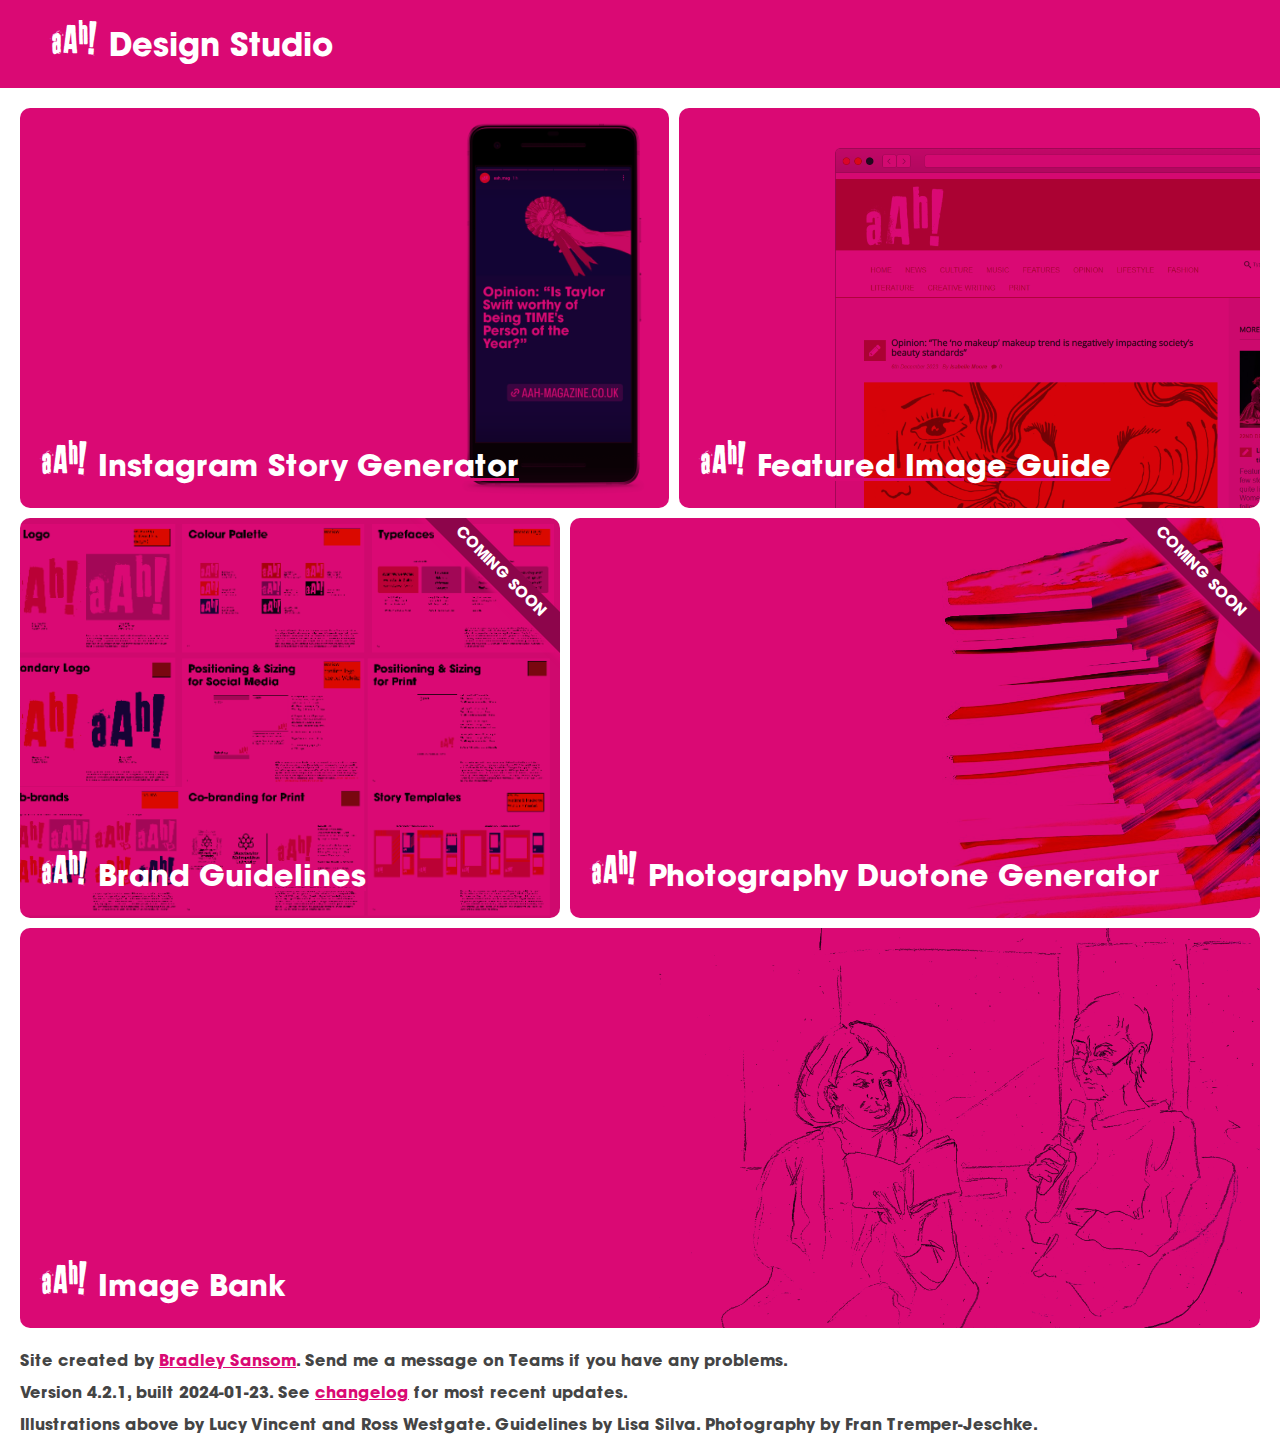
==== commit 568496ad: "Version 4.2.1" ====
--- a/index.html
+++ b/index.html
@@ -89,7 +89,7 @@
         <p>Site created by <a href="https://www.bradleysans.uk">Bradley Sansom</a>. Send me a message on Teams if you
             have any
             problems.</p>
-        <p>Version 4.2, built 2024-01-23. See <a
+        <p>Version 4.2.1, built 2024-01-23. See <a
                 href="https://github.com/mag-images/mag-images.github.io/commits/main">changelog</a> for most recent
             updates.</p>
         <p>Illustrations above by Lucy Vincent and Ross Westgate. Guidelines by Lisa Silva. Photography by Fran
--- a/style/style.css
+++ b/style/style.css
@@ -735,6 +735,10 @@
 
  }
 
+ main.guideline p.intro {
+     font-size: 3rem;
+ }
+
  #testersTitle {
      max-width: 1000px;
      margin: auto;
@@ -893,4 +897,9 @@
  a.anchor:hover {
      text-decoration-color: var(--grey);
 
+ }
+
+ body:has(main.guideline) header,
+ body:has(main.guideline) nav {
+     padding: 20px;
  }